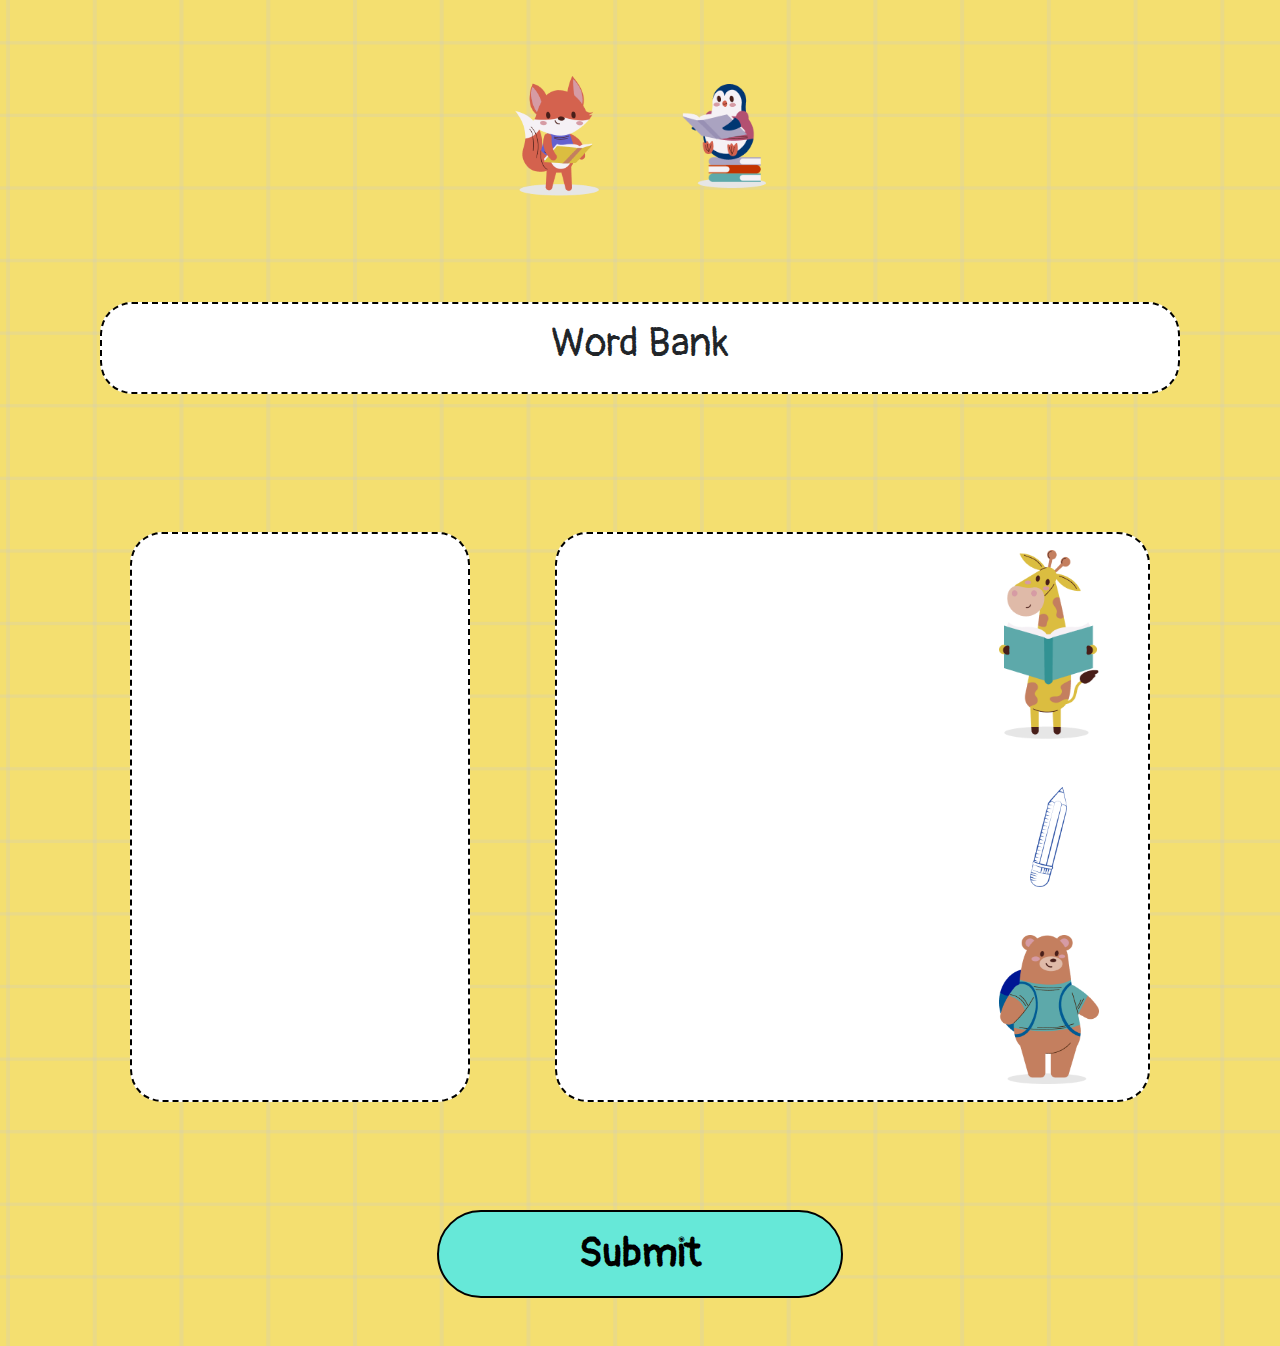
==== templates/index.html @ 6a97afed "Add files via upload" ====
<!DOCTYPE html>
<html>

<head>
    <meta charset="utf-8" />
    <meta http-equiv="X-UA-Compatible" content="IE=edge" />
    <title>Mad Libs</title>

    <!-- Jquery -->
    <script src="https://code.jquery.com/jquery-3.6.0.min.js"
        integrity="sha256-/xUj+3OJU5yExlq6GSYGSHk7tPXikynS7ogEvDej/m4=" crossorigin="anonymous"></script>

    <!-- Bootstrap -->
    <link rel="stylesheet" href="https://stackpath.bootstrapcdn.com/bootstrap/4.5.2/css/bootstrap.min.css"
        integrity="sha384-JcKb8q3iqJ61gNV9KGb8thSsNjpSL0n8PARn9HuZOnIxN0hoP+VmmDGMN5t9UJ0Z" crossorigin="anonymous">
    <script src="https://stackpath.bootstrapcdn.com/bootstrap/4.5.2/js/bootstrap.bundle.min.js"
        integrity="sha384-LtrjvnR4Twt/qOuYxE721u19sVFLVSA4hf/rRt6PrZTmiPltdZcI7q7PXQBYTKyf"
        crossorigin="anonymous"></script>

    <!-- Google Font -->
    <link rel="preconnect" href="https://fonts.gstatic.com">
    <link href="https://fonts.googleapis.com/css2?family=Pangolin&display=swap" rel="stylesheet">
</head>

<body bgcolor="red">
    <!-- CSS and JS -->
    <link href="/static/index.css" rel="stylesheet" />
    <script src="/static/index.js"></script>

    <div class="container">
        <!-- Heading -->
        <div class="row" style="padding: 20px;">
            <div class="col-sm-12 col-md-12 col-lg-12 text-center p-5">
                <img src="/static/assets/Group.png" width="100px" class="display_inline" />
                <h1 id="story_title" class="display_inline"></h1>
                <img src="/static/assets/Frame-4.png" width="100px" class="display_inline" />
            </div>
        </div>
        <!-- Word Bank -->
        <div class="row" style="padding: 30px;">
            <div class="col-sm-12 col-md-12 col-lg-12 text-center mb-5" id="word_bank_container">
                <div class="row">
                    <div class="col-sm-12 col-md-12 col-lg-12 text-center">
                        <h1>Word Bank</h1>
                    </div>
                </div>
                <div class="row">
                    <div class="col-sm-12 col-md-12 col-lg-12 text-center" id="bank_words">

                    </div>
                </div>
            </div>
        </div>
        <!-- Result -->
        <div class="row p-5 hidden" id="result_container" style="padding: 50px;">
            <div class="col-sm-12 col-md-12 col-lg-12 text-center">
                <div>
                    <h1>Result</h1>
                </div>
                <div>
                    <h4 id="result">X/Y</h4>
                </div>
            </div>
        </div>
        <div class="row" style="padding: 60px;">
            <!-- Input Fields -->
            <div class="col-sm-12 col-md-4 col-lg-4" id="input_fields">

            </div>
            <!-- Story Section -->
            <div class="col-sm-12 offset-md-1 col-md-7 offset-lg-1 col-lg-7" id="story_section">
                <div class="row">
                    <!-- Story Text -->
                    <div class="col-sm-8 col-md-8 col-lg-8">
                        <p id="story_text"></p>
                    </div>
                    <!-- Images -->
                    <div class="col-sm-4 col-md-4 col-lg-4 text-center">
                        <div class="row">
                            <div class="col-sm-12 col-md-12 col-lg-12">
                                <img src="/static/assets/Group-2.png" width="100px" />
                            </div>
                            <div class="col-sm-12 col-md-12 col-lg-12 mt-5">
                                <img src="/static/assets/Frame-2.png" height="100px" />
                            </div>
                            <div class="col-sm-12 col-md-12 col-lg-12 mt-5">
                                <img src="/static/assets/Group-1.png" width="100px" />
                            </div>
                        </div>
                    </div>
                </div>
            </div>
        </div>
        <!-- Button -->
        <div class="row p-5">
            <div class="col-sm-12 col-md-12 col-lg-12 text-center">
                <input type="hidden" id="story_id" />
                <button id="submit_story">Submit</button>
            </div>
        </div>
    </div>
</body>

</html>
---- static/index.css ----
body {
    background-image: url('./assets/background.png');
    font-family: 'Pangolin', cursive;
}

#story_title {
    font-size: 4em;
}

#input_fields {
    background: white;
    padding: 1em;
    border: 2px dashed black;
    border-radius: 2em;
}

#story_section {
    background: white;
    padding: 1em;
    /* margin: 1em; */
    border: 2px dashed black;
    border-radius: 2em;
}

.input_field {
    width: 90%;
    margin: 1em;
    padding: 0.5em;
    border-radius: 0.5em;
    border: 1px solid black;
    background: #91c4d2;
}

.input_field::placeholder {
    color: black;
}

#story_text {
    font-size: 2em;
    line-height: 2em;
}

.rep_input {
    text-decoration: underline;
}

#submit_story {
    width: 40%;
    background-color: #66e8d8;
    padding: 0.3em;
    font-size: 40px;
    border: 2px solid black;
    border-radius: 3em;
    font-weight: 600;
}

.display_inline {
    display: inline;
    padding: 0.5em;
}

#word_bank_container {
    background: white;
    padding: 1em;
    border: 2px dashed black;
    border-radius: 2em;
}

.word_bank_button {
    background-color: #bfd892;
    padding: 0.5em;
    border-radius: 1em;
    border: none;
    margin: 0.5em;
}

.hidden {
    display: none
}
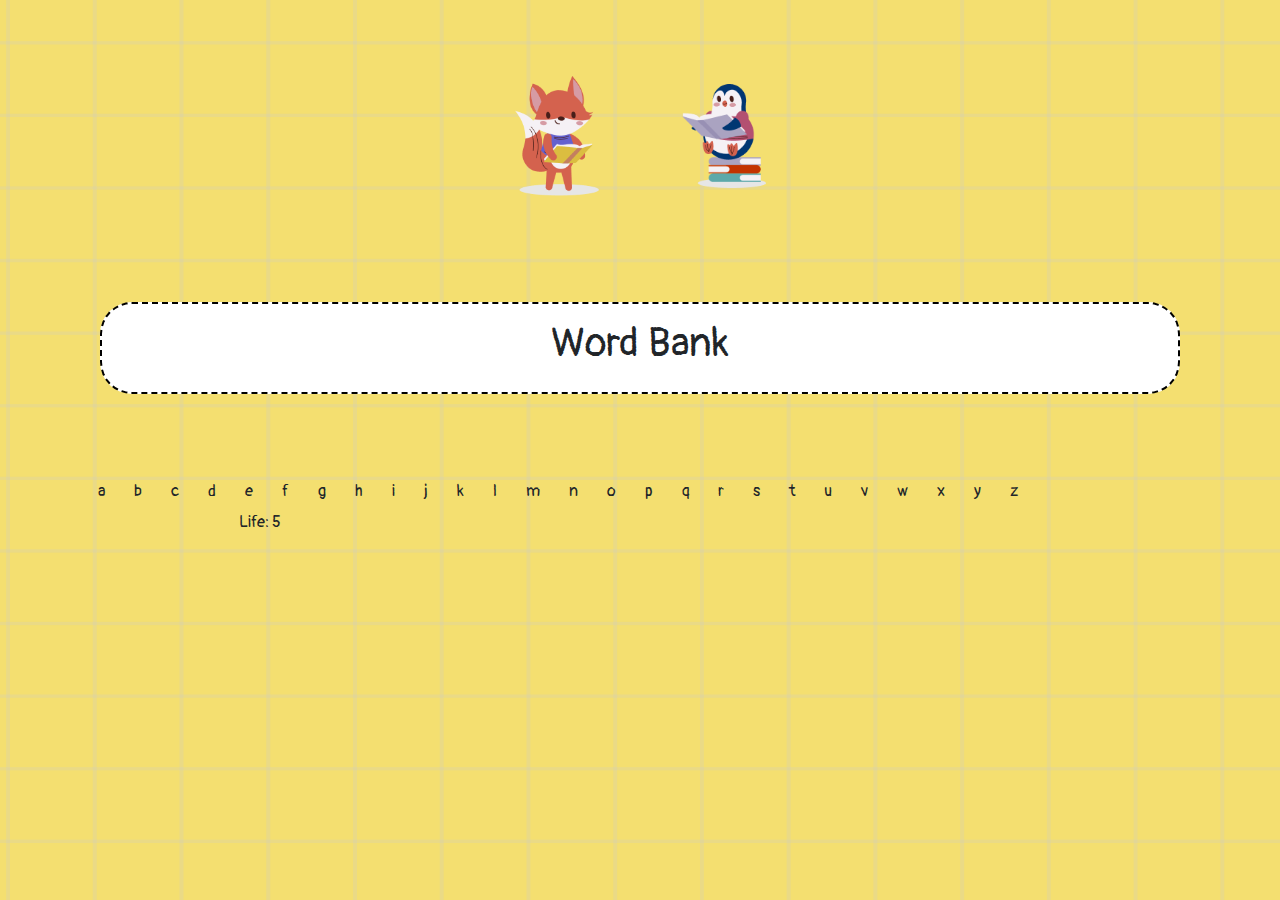
==== commit 3c943ca6: "Add files via upload" ====
--- a/templates/index.html
+++ b/templates/index.html
@@ -51,54 +51,66 @@
                 </div>
             </div>
         </div>
+        <div class="row-text-container">
+            <div class="col-sm-4 text-center" id="letters"></div>
+            <button type="button" id="a" class="btn btn-outline-primary-clickable">a</button>
+            <button type="button" id="b" class="btn btn-outline-primary-clickable">b</button>
+            <button type="button" id="c" class="btn btn-outline-primary-clickable">c</button>
+            <button type="button" id="d" class="btn btn-outline-primary-clickable">d</button>
+            <button type="button" id="e" class="btn btn-outline-primary-clickable">e</button>
+            <button type="button" id="f" class="btn btn-outline-primary-clickable">f</button>
+            <button type="button" id="g" class="btn btn-outline-primary-clickable">g</button>
+            <button type="button" id="h" class="btn btn-outline-primary-clickable">h</button>
+            <button type="button" id="i" class="btn btn-outline-primary-clickable">i</button>
+
+            <button type="button" id="j" class="btn btn-outline-primary-clickable">j</button>
+            <button type="button" id="k" class="btn btn-outline-primary-clickable">k</button>
+            <button type="button" id="l" class="btn btn-outline-primary-clickable">l</button>
+            <button type="button" id="m" class="btn btn-outline-primary-clickable">m</button>
+            <button type="button" id="n" class="btn btn-outline-primary-clickable">n</button>
+            <button type="button" id="o" class="btn btn-outline-primary-clickable">o</button>
+            <button type="button" id="p" class="btn btn-outline-primary-clickable">p</button>
+
+            <button type="button" id="q" class="btn btn-outline-primary-clickable">q</button>
+            <button type="button" id="r" class="btn btn-outline-primary-clickable">r</button>
+            <button type="button" id="s" class="btn btn-outline-primary-clickable">s</button>
+            <button type="button" id="t" class="btn btn-outline-primary-clickable">t</button>
+            <button type="button" id="u" class="btn btn-outline-primary-clickable">u</button>
+            <button type="button" id="v" class="btn btn-outline-primary-clickable">v</button>
+            <button type="button" id="w" class="btn btn-outline-primary-clickable">w</button>
+            <button type="button" id="w" class="btn btn-outline-primary-clickable">x</button>
+            <button type="button" id="x" class="btn btn-outline-primary-clickable">y</button>
+     
+            <button type="button" id="z" class="btn btn-outline-primary-clickable">z</button>
+        </div>
+
+        <div class="row text-center">
+            <div class="col-sm-4 text-center">
+                <span>Life:</span>
+                <span id="life">5</span>
+            </div>
+
+        </div>
         <!-- Result -->
         <div class="row p-5 hidden" id="result_container" style="padding: 50px;">
             <div class="col-sm-12 col-md-12 col-lg-12 text-center">
                 <div>
-                    <h1>Result</h1>
+                    <h1>Hint</h1>
                 </div>
-                <div>
-                    <h4 id="result">X/Y</h4>
-                </div>
-            </div>
-        </div>
-        <div class="row" style="padding: 60px;">
-            <!-- Input Fields -->
-            <div class="col-sm-12 col-md-4 col-lg-4" id="input_fields">
-
-            </div>
-            <!-- Story Section -->
-            <div class="col-sm-12 offset-md-1 col-md-7 offset-lg-1 col-lg-7" id="story_section">
-                <div class="row">
-                    <!-- Story Text -->
-                    <div class="col-sm-8 col-md-8 col-lg-8">
-                        <p id="story_text"></p>
-                    </div>
-                    <!-- Images -->
-                    <div class="col-sm-4 col-md-4 col-lg-4 text-center">
-                        <div class="row">
-                            <div class="col-sm-12 col-md-12 col-lg-12">
-                                <img src="/static/assets/Group-2.png" width="100px" />
-                            </div>
-                            <div class="col-sm-12 col-md-12 col-lg-12 mt-5">
-                                <img src="/static/assets/Frame-2.png" height="100px" />
-                            </div>
-                            <div class="col-sm-12 col-md-12 col-lg-12 mt-5">
-                                <img src="/static/assets/Group-1.png" width="100px" />
-                            </div>
-                        </div>
-                    </div>
-                </div>
-            </div>
+             
+        <div class="row text-center">
+            <div class="col-sm-4-text-center"></div>
+            <p id="blank"></p>
         </div>
         <!-- Button -->
         <div class="row p-5">
             <div class="col-sm-12 col-md-12 col-lg-12 text-center">
                 <input type="hidden" id="story_id" />
                 <button id="submit_story">Submit</button>
+
             </div>
         </div>
-    </div>
+ 
 </body>
 
 </html>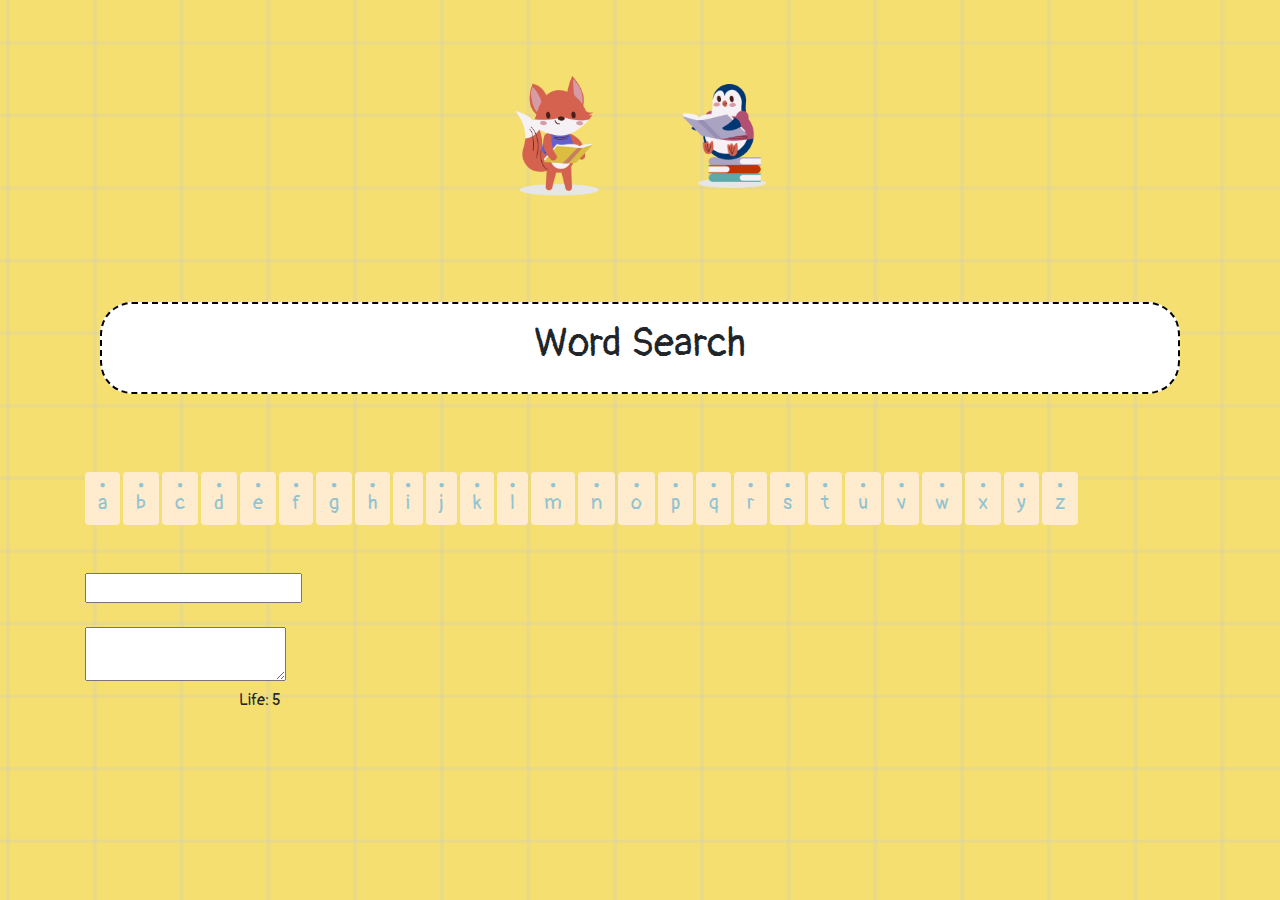
==== commit 4a45009e: "Add files via upload" ====
--- a/templates/index.html
+++ b/templates/index.html
@@ -41,7 +41,7 @@
             <div class="col-sm-12 col-md-12 col-lg-12 text-center mb-5" id="word_bank_container">
                 <div class="row">
                     <div class="col-sm-12 col-md-12 col-lg-12 text-center">
-                        <h1>Word Bank</h1>
+                        <h1>Word Search</h1>
                     </div>
                 </div>
                 <div class="row">
@@ -53,37 +53,117 @@
         </div>
         <div class="row-text-container">
             <div class="col-sm-4 text-center" id="letters"></div>
-            <button type="button" id="a" class="btn btn-outline-primary-clickable">a</button>
-            <button type="button" id="b" class="btn btn-outline-primary-clickable">b</button>
-            <button type="button" id="c" class="btn btn-outline-primary-clickable">c</button>
-            <button type="button" id="d" class="btn btn-outline-primary-clickable">d</button>
-            <button type="button" id="e" class="btn btn-outline-primary-clickable">e</button>
-            <button type="button" id="f" class="btn btn-outline-primary-clickable">f</button>
-            <button type="button" id="g" class="btn btn-outline-primary-clickable">g</button>
-            <button type="button" id="h" class="btn btn-outline-primary-clickable">h</button>
-            <button type="button" id="i" class="btn btn-outline-primary-clickable">i</button>
+            <button type="button" id="a" class="btn btn-outline-primary-clickable" style="text-emphasis: circle;
+            color: #91c4d2;
+            font-size: 20px;
+            background-color: blanchedalmond;" >a</button>
+            <button type="button" id="b" class="btn btn-outline-primary-clickable" style="text-emphasis: circle;
+            color: #91c4d2;
+            font-size: 20px;
+            background-color: blanchedalmond;">b</button>
+            <button type="button" id="c" class="btn btn-outline-primary-clickable" style="text-emphasis: circle;
+            color: #91c4d2;
+            font-size: 20px;
+            background-color: blanchedalmond;">c</button>
+            <button type="button" id="d" class="btn btn-outline-primary-clickable" style="text-emphasis: circle;
+            color: #91c4d2;
+            font-size: 20px;
+            background-color: blanchedalmond;">d</button>
+            <button type="button" id="e" class="btn btn-outline-primary-clickable" style="text-emphasis: circle;
+            color: #91c4d2;
+            font-size: 20px;
+            background-color: blanchedalmond;">e</button>
+            <button type="button" id="f" class="btn btn-outline-primary-clickable" style="text-emphasis: circle;
+            color: #91c4d2;
+            font-size: 20px;
+            background-color: blanchedalmond;">f</button>
+            <button type="button" id="g" class="btn btn-outline-primary-clickable" style="text-emphasis: circle;
+            color: #91c4d2;
+            font-size: 20px;
+            background-color: blanchedalmond;">g</button>
+            <button type="button" id="h" class="btn btn-outline-primary-clickable" style="text-emphasis: circle;
+            color: #91c4d2;
+            font-size: 20px;
+            background-color: blanchedalmond;">h</button>
+            <button type="button" id="i" class="btn btn-outline-primary-clickable" style="text-emphasis: circle;
+            color: #91c4d2;
+            font-size: 20px;
+            background-color: blanchedalmond;">i</button>
 
-            <button type="button" id="j" class="btn btn-outline-primary-clickable">j</button>
-            <button type="button" id="k" class="btn btn-outline-primary-clickable">k</button>
-            <button type="button" id="l" class="btn btn-outline-primary-clickable">l</button>
-            <button type="button" id="m" class="btn btn-outline-primary-clickable">m</button>
-            <button type="button" id="n" class="btn btn-outline-primary-clickable">n</button>
-            <button type="button" id="o" class="btn btn-outline-primary-clickable">o</button>
-            <button type="button" id="p" class="btn btn-outline-primary-clickable">p</button>
+            <button type="button" id="j" class="btn btn-outline-primary-clickable" style="text-emphasis: circle;
+            color: #91c4d2;
+            font-size: 20px;
+            background-color: blanchedalmond;">j</button>
+            <button type="button" id="k" class="btn btn-outline-primary-clickable" style="text-emphasis: circle;
+            color: #91c4d2;
+            font-size: 20px;
+            background-color: blanchedalmond;">k</button>
+            <button type="button" id="l" class="btn btn-outline-primary-clickable" style="text-emphasis: circle;
+            color: #91c4d2;
+            font-size: 20px;
+            background-color: blanchedalmond;">l</button>
+            <button type="button" id="m" class="btn btn-outline-primary-clickable" style="text-emphasis: circle;
+            color: #91c4d2;
+            font-size: 20px;
+            background-color: blanchedalmond;">m</button>
+            <button type="button" id="n" class="btn btn-outline-primary-clickable" style="text-emphasis: circle;
+            color: #91c4d2;
+            font-size: 20px;
+            background-color: blanchedalmond;">n</button>
+            <button type="button" id="o" class="btn btn-outline-primary-clickable" style="text-emphasis: circle;
+            color: #91c4d2;
+            font-size: 20px;
+            background-color: blanchedalmond;">o</button>
+            <button type="button" id="p" class="btn btn-outline-primary-clickable" style="text-emphasis: circle;
+            color: #91c4d2;
+            font-size: 20px;
+            background-color: blanchedalmond;">p</button>
 
-            <button type="button" id="q" class="btn btn-outline-primary-clickable">q</button>
-            <button type="button" id="r" class="btn btn-outline-primary-clickable">r</button>
-            <button type="button" id="s" class="btn btn-outline-primary-clickable">s</button>
-            <button type="button" id="t" class="btn btn-outline-primary-clickable">t</button>
-            <button type="button" id="u" class="btn btn-outline-primary-clickable">u</button>
-            <button type="button" id="v" class="btn btn-outline-primary-clickable">v</button>
-            <button type="button" id="w" class="btn btn-outline-primary-clickable">w</button>
-            <button type="button" id="w" class="btn btn-outline-primary-clickable">x</button>
-            <button type="button" id="x" class="btn btn-outline-primary-clickable">y</button>
+            <button type="button" id="q" class="btn btn-outline-primary-clickable" style="text-emphasis: circle;
+            color: #91c4d2;
+            font-size: 20px;
+            background-color: blanchedalmond;">q</button>
+            <button type="button" id="r" class="btn btn-outline-primary-clickable" style="text-emphasis: circle;
+            color: #91c4d2;
+            font-size: 20px;
+            background-color: blanchedalmond;">r</button>
+            <button type="button" id="s" class="btn btn-outline-primary-clickable" style="text-emphasis: circle;
+            color: #91c4d2;
+            font-size: 20px;
+            background-color: blanchedalmond;">s</button>
+            <button type="button" id="t" class="btn btn-outline-primary-clickable" style="text-emphasis: circle;
+            color: #91c4d2;
+            font-size: 20px;
+            background-color: blanchedalmond;">t</button>
+            <button type="button" id="u" class="btn btn-outline-primary-clickable" style="text-emphasis: circle;
+            color: #91c4d2;
+            font-size: 20px;
+            background-color: blanchedalmond;">u</button>
+            <button type="button" id="v" class="btn btn-outline-primary-clickable" style="text-emphasis: circle;
+            color: #91c4d2;
+            font-size: 20px;
+            background-color: blanchedalmond;">v</button>
+            <button type="button" id="w" class="btn btn-outline-primary-clickable" style="text-emphasis: circle;
+            color: #91c4d2;
+            font-size: 20px;
+            background-color: blanchedalmond;">w</button>
+            <button type="button" id="w" class="btn btn-outline-primary-clickable" style="text-emphasis: circle;
+            color: #91c4d2;
+            font-size: 20px;
+            background-color: blanchedalmond;">x</button>
+            <button type="button" id="x" class="btn btn-outline-primary-clickable" style="text-emphasis: circle;
+            color: #91c4d2;
+            font-size: 20px;
+            background-color: blanchedalmond;">y</button>
      
-            <button type="button" id="z" class="btn btn-outline-primary-clickable">z</button>
+            <button type="button" id="z" class="btn btn-outline-primary-clickable" style="text-emphasis: circle;
+            color: #91c4d2;
+            font-size: 20px;
+            background-color: blanchedalmond;">z</button>
         </div>
-
+<br><br>
+        <input type="text"><br><br>
+        <textarea height="200" width="200"></textarea>
         <div class="row text-center">
             <div class="col-sm-4 text-center">
                 <span>Life:</span>
--- a/static/index.css
+++ b/static/index.css
@@ -76,4 +76,12 @@
 
 .hidden {
     display: none
+}
+
+
+.button{
+    text-emphasis: circle;
+    color: #91c4d2;
+    font-size: 20px;
+    background-color: blanchedalmond;
 }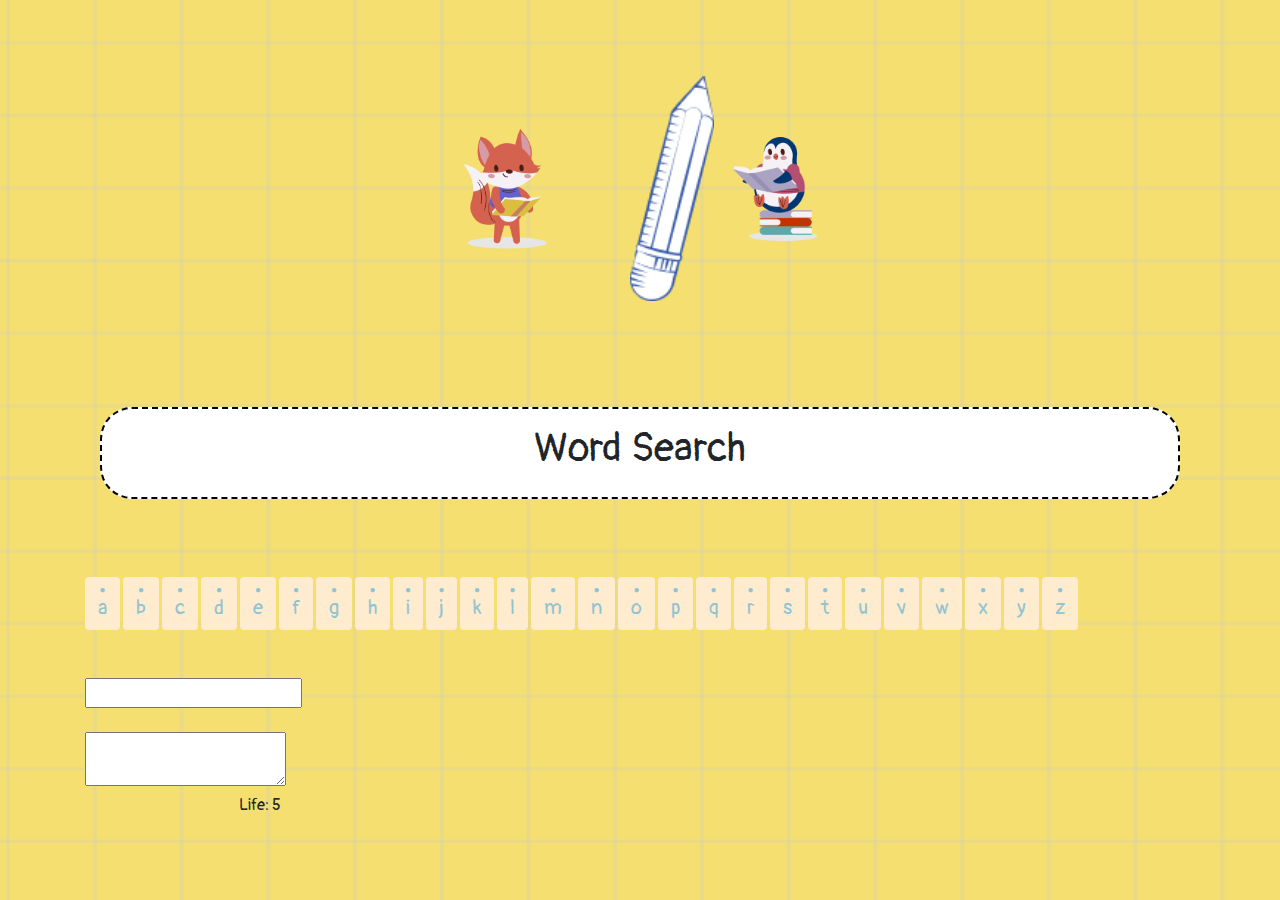
==== commit df14f61b: "Add files via upload" ====
--- a/templates/index.html
+++ b/templates/index.html
@@ -33,6 +33,7 @@
             <div class="col-sm-12 col-md-12 col-lg-12 text-center p-5">
                 <img src="/static/assets/Group.png" width="100px" class="display_inline" />
                 <h1 id="story_title" class="display_inline"></h1>
+                <img src="/static/assets/Frame-2.png" width="100px" class="display_inline" />
                 <img src="/static/assets/Frame-4.png" width="100px" class="display_inline" />
             </div>
         </div>
